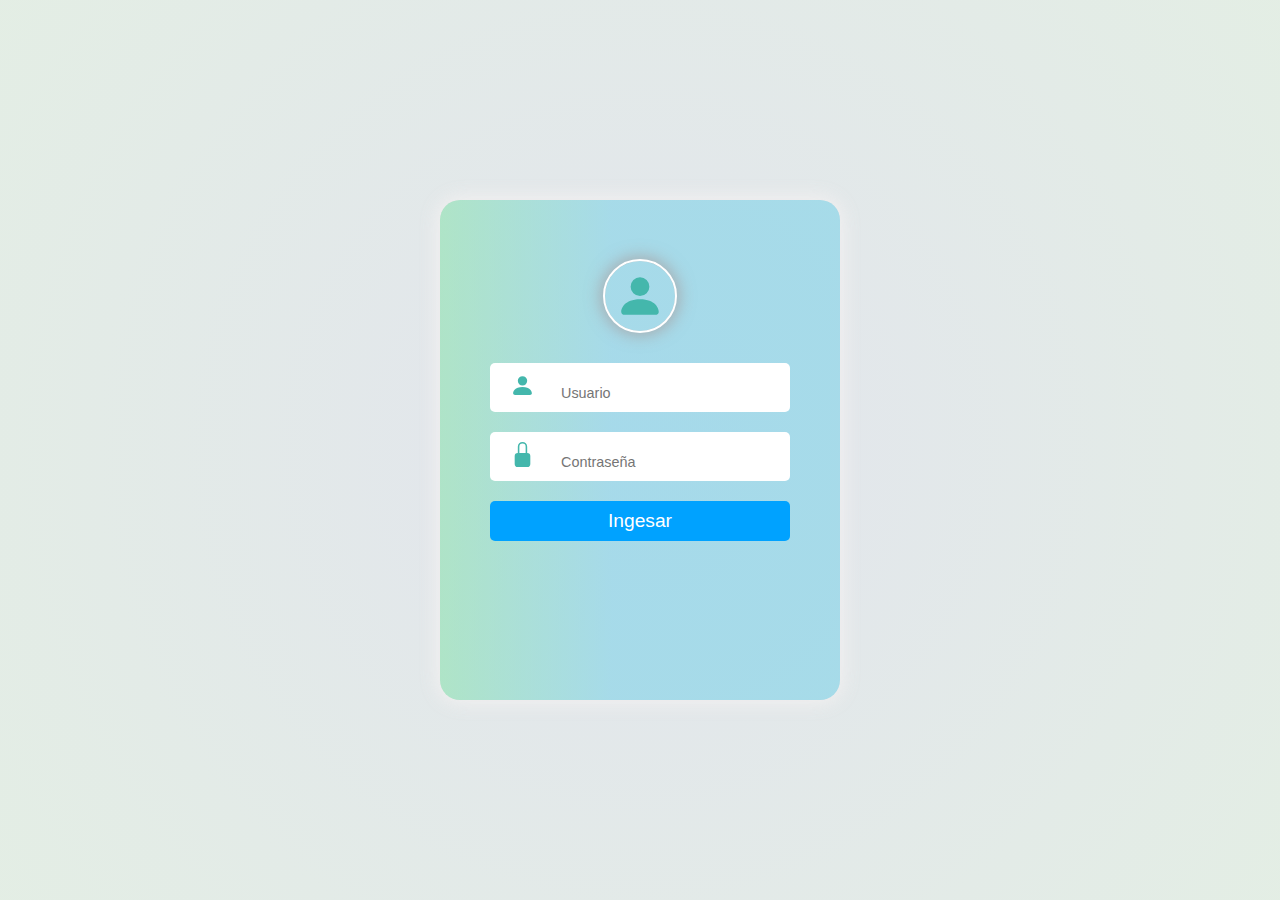
==== login.html @ 3519c9e0 "Add files via upload" ====
<!DOCTYPE html>
<html lang="en">
<head>
    <meta charset="UTF-8">
    <meta name="viewport" content="width=device-width, initial-scale=1.0">
    <title>Login</title>
    <link rel="stylesheet" href="/stylesLogin.css">
</head>
<body>
    <div class="container">
      <div class="login-form">
        <div class="login-form-fields">
          <div class="login-input-group">
            <div class="name-password-login-button">
  
              <!-- User Icon -->
              <div class="user-icon">
                <svg xmlns="http://www.w3.org/2000/svg" width="50" height="50" fill="#44B7AC" class="bi bi-person-fill" viewBox="0 0 16 16">
                    <path d="M3 14s-1 0-1-1 1-4 6-4 6 3 6 4-1 1-1 1zm5-6a3 3 0 1 0 0-6 3 3 0 0 0 0 6"/>
                </svg>
              </div>
  
              <form>
                <!-- Name Field -->
                <div class="name">
                    <svg xmlns="http://www.w3.org/2000/svg" width="25" height="25" fill="#44B7AC" class="bi bi-person-fill" viewBox="0 0 16 16">
                        <path d="M3 14s-1 0-1-1 1-4 6-4 6 3 6 4-1 1-1 1zm5-6a3 3 0 1 0 0-6 3 3 0 0 0 0 6"/>
                    </svg>
                  <input type="text" name="user-name" id="user-name" placeholder="Usuario">
                </div>
  
                <!-- Password Field -->
                <div class="password">
                    <svg xmlns="http://www.w3.org/2000/svg" width="25" height="25" fill="#44B7AC" class="bi bi-lock-fill" viewBox="0 0 16 16">
                        <path d="M8 1a2 2 0 0 1 2 2v4H6V3a2 2 0 0 1 2-2m3 6V3a3 3 0 0 0-6 0v4a2 2 0 0 0-2 2v5a2 2 0 0 0 2 2h6a2 2 0 0 0 2-2V9a2 2 0 0 0-2-2"/>
                      </svg>
                  <input type="password" name="password" id="user-password" placeholder="Contraseña">
                </div>
  
                <!-- Login Button Field -->
                <div class="login-btn">
                  <button type="submit">Ingesar</button>
                </div>
              </form>
  

  
            </div>
          </div>
        </div>
      </div>
    </div>
  </body>
</html>
---- stylesLogin.css ----
* {
    margin: 0;
    padding: 0;
    box-sizing: border-box;
  }
  
  /* Whole background container */
  .container {
    background: radial-gradient(
      circle,
      rgba(209, 213, 227, 0.6278886554621849) 0%,
      rgba(202, 222, 204, 0.5214460784313726) 100%
    );
    background-repeat: no-repeat;
    background-position: center center;
    background-size: cover;
    background-attachment: scroll;
    width: 100%;
    height: 100vh;
    position: relative;
  }
  
  /* User Icon */
  .user-icon {
    color: white;
    position: absolute;
    font-size: 40px;
    top: 0%;
    left: 50%;
    transform: translate(-50%, -20%);
    outline: 2px solid white;
    overflow: hidden;
    border-radius: 50%;
    width: 70px;
    height: 70px;
    display: flex;
    justify-content: center;
    align-items: center;
    box-shadow: 0px 0px 15px 5px rgba(167, 155, 155, 0.7);
  }
  
  /* Login form field container */
  .login-form-fields {
    background: linear-gradient(
      90deg,
      rgba(110, 223, 155, 0.4430147058823529) 0%,
      rgba(130, 211, 232, 0.6250875350140056) 43%
    );
    position: absolute;
    width: 400px;
    height: 500px;
    border-radius: 20px;
    top: 50%;
    left: 50%;
    transform: translate(-50%, -50%);
    box-shadow: 0px 0px 20px 2px rgba(247, 242, 242, 0.877),
      0px 0px 1px 0px rgba(238, 233, 233, 0.897);
  }
  
  /* All input */
  .login-input-group {
    z-index: -1;
    position: absolute;
    width: 350px;
    height: 350px;
    top: 50%;
    left: 50%;
    transform: translate(-50%, -50%);
    box-sizing: border-box;
  }
  
  /* Name and password */
  .name,
  .password {
    width: 300px;
    margin: 20px auto;
    background-color: white;
    padding: 10px 20px;
    border-radius: 5px;
    position: relative;
  }
  
  .name i,
  .password i {
    position: absolute;
    left: 0px;
    top: 50%;
    transform: translateY(-50%);
    padding: 11px 11px;
    border-radius: 5px 0px 0px 5px;
    background-color: rgb(236, 228, 228);
  }
  
  .name input,
  .password input {
    border: none;
    padding-left: 22px;
    font-size: 1rem;
  }
  .name input:focus,
  .password input:focus {
    border: none;
    outline: none;
  }
  
  .name input::placeholder,
  .password input::placeholder {
    font-size: 0.9rem;
  }
  
  .name-password-login-button {
    margin-top: 25%;
  }
  
  /* login button */
  .login-btn button {
    border: none;
    width: 300px;
    margin-left: 25px;
    padding: 0 5px;
    box-sizing: border-box;
    display: inline-block;
    position: absolute;
    background-color: rgba(0, 162, 255, 1);
    color: white;
    border-radius: 5px;
    cursor: pointer;
    font-size: 1.2rem;
    font-family: "Segoe UI", Tahoma, Geneva, Verdana, sans-serif;
    font-weight: 500;
    height: 40px;
    text-align: center;
  }
  
  .login-btn button:hover {
    background-color: rgba(0, 162, 255, 0.5);
  }
  
  /* forget and sign up container */
  .forget-password-sign-up-container {
    width: 100%;
    height: 30px;
    margin-top: 25%;
    position: relative;
  }
  
  /* forget password */
  .forget-password {
    position: absolute;
    left: 10%;
  }
  .forget-password a {
    color: rgb(41, 41, 82);
    font-size: 1rem;
    font-family: "Segoe UI", Tahoma, Geneva, Verdana, sans-serif;
    font-weight: 400;
  }
  
  .forget-password a:hover {
    text-decoration: none;
    text-shadow: 0px 0px 8px rgba(33, 10, 165, 0.9),
      0px 0px 12px rgba(20, 201, 60, 0.7);
  }
  
  /* Sign up */
  .sign-up {
    position: absolute;
    right: 10%;
  }
  
  .sign-up a {
    color: white;
    font-size: 1rem;
    padding: 5px 20px;
    background-color: rgba(0, 162, 255, 1);
    font-family: "Segoe UI", Tahoma, Geneva, Verdana, sans-serif;
    text-decoration: none;
    border-radius: 5px;
    text-align: center;
    margin-right: -9px;
  }
  
  .sign-up a:hover {
    background-color: rgba(0, 162, 255, 0.5);
  }
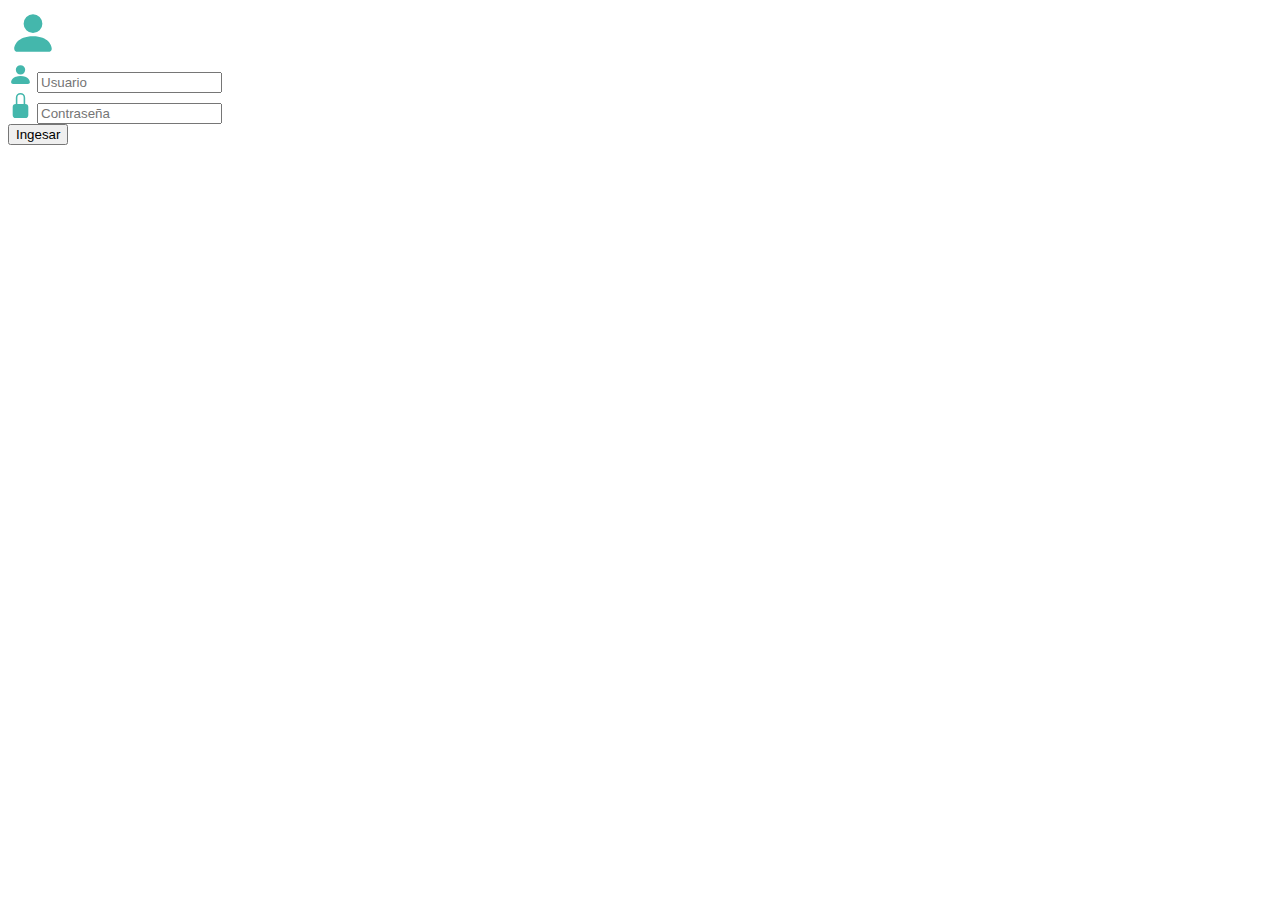
==== commit 65e64164: "Update login.html" ====
--- a/login.html
+++ b/login.html
@@ -4,7 +4,7 @@
     <meta charset="UTF-8">
     <meta name="viewport" content="width=device-width, initial-scale=1.0">
     <title>Login</title>
-    <link rel="stylesheet" href="/stylesLogin.css">
+    <link rel="stylesheet" href="mockups/stylesLogin.css">
 </head>
 <body>
     <div class="container">
@@ -51,4 +51,4 @@
       </div>
     </div>
   </body>
-</html>+</html>
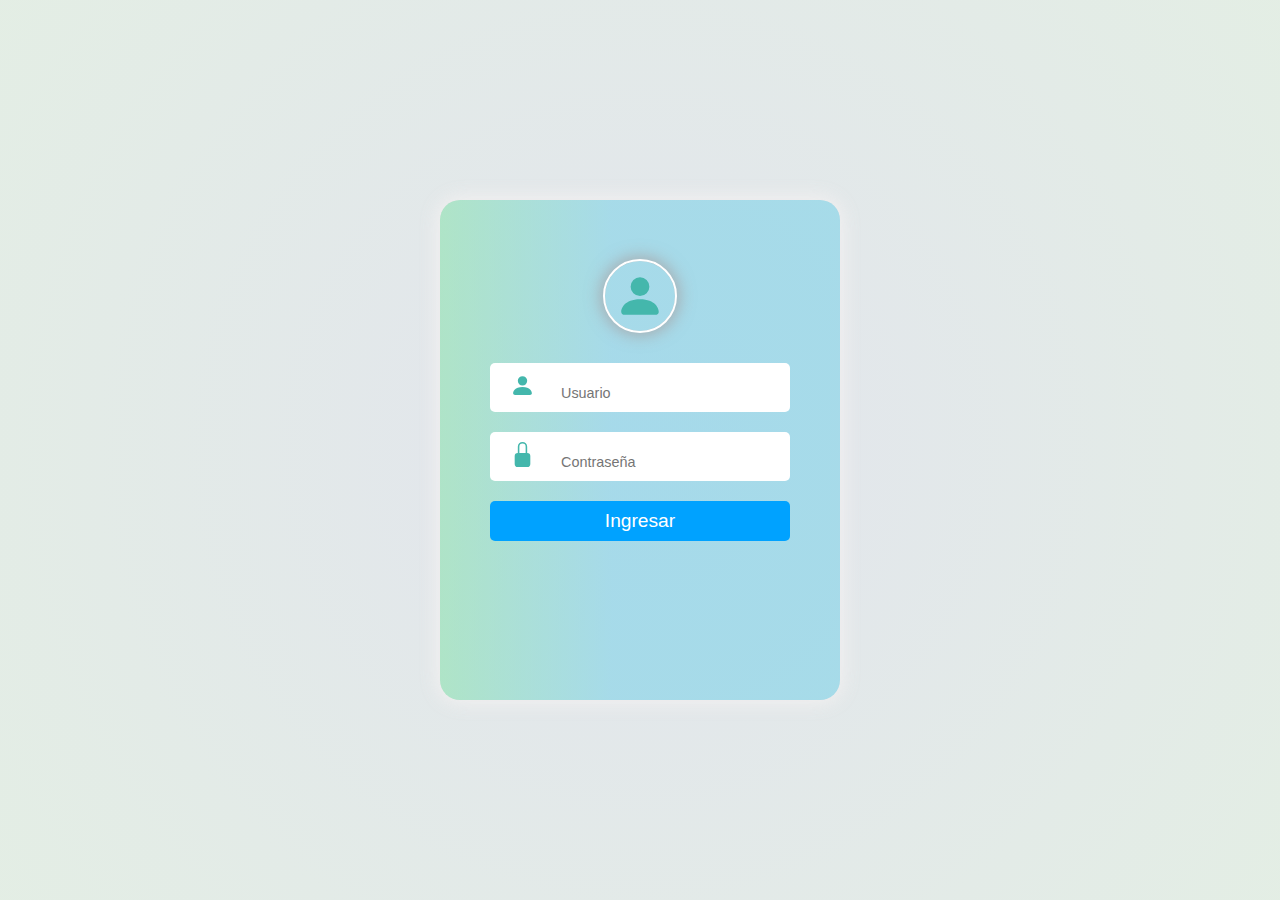
==== commit 2cad1f50: "Update login.html" ====
--- a/login.html
+++ b/login.html
@@ -4,51 +4,235 @@
     <meta charset="UTF-8">
     <meta name="viewport" content="width=device-width, initial-scale=1.0">
     <title>Login</title>
-    <link rel="stylesheet" href="mockups/stylesLogin.css">
+    <style>
+        * {
+            margin: 0;
+            padding: 0;
+            box-sizing: border-box;
+        }
+
+        /* Whole background container */
+        .container {
+            background: radial-gradient(
+                circle,
+                rgba(209, 213, 227, 0.6278886554621849) 0%,
+                rgba(202, 222, 204, 0.5214460784313726) 100%
+            );
+            background-repeat: no-repeat;
+            background-position: center center;
+            background-size: cover;
+            background-attachment: scroll;
+            width: 100%;
+            height: 100vh;
+            position: relative;
+        }
+
+        /* User Icon */
+        .user-icon {
+            color: white;
+            position: absolute;
+            font-size: 40px;
+            top: 0%;
+            left: 50%;
+            transform: translate(-50%, -20%);
+            outline: 2px solid white;
+            overflow: hidden;
+            border-radius: 50%;
+            width: 70px;
+            height: 70px;
+            display: flex;
+            justify-content: center;
+            align-items: center;
+            box-shadow: 0px 0px 15px 5px rgba(167, 155, 155, 0.7);
+        }
+
+        /* Login form field container */
+        .login-form-fields {
+            background: linear-gradient(
+                90deg,
+                rgba(110, 223, 155, 0.4430147058823529) 0%,
+                rgba(130, 211, 232, 0.6250875350140056) 43%
+            );
+            position: absolute;
+            width: 400px;
+            height: 500px;
+            border-radius: 20px;
+            top: 50%;
+            left: 50%;
+            transform: translate(-50%, -50%);
+            box-shadow: 0px 0px 20px 2px rgba(247, 242, 242, 0.877),
+                0px 0px 1px 0px rgba(238, 233, 233, 0.897);
+        }
+
+        /* All input */
+        .login-input-group {
+            z-index: -1;
+            position: absolute;
+            width: 350px;
+            height: 350px;
+            top: 50%;
+            left: 50%;
+            transform: translate(-50%, -50%);
+            box-sizing: border-box;
+        }
+
+        /* Name and password */
+        .name,
+        .password {
+            width: 300px;
+            margin: 20px auto;
+            background-color: white;
+            padding: 10px 20px;
+            border-radius: 5px;
+            position: relative;
+        }
+
+        .name i,
+        .password i {
+            position: absolute;
+            left: 0px;
+            top: 50%;
+            transform: translateY(-50%);
+            padding: 11px 11px;
+            border-radius: 5px 0px 0px 5px;
+            background-color: rgb(236, 228, 228);
+        }
+
+        .name input,
+        .password input {
+            border: none;
+            padding-left: 22px;
+            font-size: 1rem;
+        }
+
+        .name input:focus,
+        .password input:focus {
+            border: none;
+            outline: none;
+        }
+
+        .name input::placeholder,
+        .password input::placeholder {
+            font-size: 0.9rem;
+        }
+
+        .name-password-login-button {
+            margin-top: 25%;
+        }
+
+        /* login button */
+        .login-btn button {
+            border: none;
+            width: 300px;
+            margin-left: 25px;
+            padding: 0 5px;
+            box-sizing: border-box;
+            display: inline-block;
+            position: absolute;
+            background-color: rgba(0, 162, 255, 1);
+            color: white;
+            border-radius: 5px;
+            cursor: pointer;
+            font-size: 1.2rem;
+            font-family: "Segoe UI", Tahoma, Geneva, Verdana, sans-serif;
+            font-weight: 500;
+            height: 40px;
+            text-align: center;
+        }
+
+        .login-btn button:hover {
+            background-color: rgba(0, 162, 255, 0.5);
+        }
+
+        /* forget and sign up container */
+        .forget-password-sign-up-container {
+            width: 100%;
+            height: 30px;
+            margin-top: 25%;
+            position: relative;
+        }
+
+        /* forget password */
+        .forget-password {
+            position: absolute;
+            left: 10%;
+        }
+
+        .forget-password a {
+            color: rgb(41, 41, 82);
+            font-size: 1rem;
+            font-family: "Segoe UI", Tahoma, Geneva, Verdana, sans-serif;
+            font-weight: 400;
+        }
+
+        .forget-password a:hover {
+            text-decoration: none;
+            text-shadow: 0px 0px 8px rgba(33, 10, 165, 0.9),
+                0px 0px 12px rgba(20, 201, 60, 0.7);
+        }
+
+        /* Sign up */
+        .sign-up {
+            position: absolute;
+            right: 10%;
+        }
+
+        .sign-up a {
+            color: white;
+            font-size: 1rem;
+            padding: 5px 20px;
+            background-color: rgba(0, 162, 255, 1);
+            font-family: "Segoe UI", Tahoma, Geneva, Verdana, sans-serif;
+            text-decoration: none;
+            border-radius: 5px;
+            text-align: center;
+            margin-right: -9px;
+        }
+
+        .sign-up a:hover {
+            background-color: rgba(0, 162, 255, 0.5);
+        }
+    </style>
 </head>
 <body>
     <div class="container">
-      <div class="login-form">
-        <div class="login-form-fields">
-          <div class="login-input-group">
-            <div class="name-password-login-button">
-  
-              <!-- User Icon -->
-              <div class="user-icon">
-                <svg xmlns="http://www.w3.org/2000/svg" width="50" height="50" fill="#44B7AC" class="bi bi-person-fill" viewBox="0 0 16 16">
-                    <path d="M3 14s-1 0-1-1 1-4 6-4 6 3 6 4-1 1-1 1zm5-6a3 3 0 1 0 0-6 3 3 0 0 0 0 6"/>
-                </svg>
-              </div>
-  
-              <form>
-                <!-- Name Field -->
-                <div class="name">
-                    <svg xmlns="http://www.w3.org/2000/svg" width="25" height="25" fill="#44B7AC" class="bi bi-person-fill" viewBox="0 0 16 16">
-                        <path d="M3 14s-1 0-1-1 1-4 6-4 6 3 6 4-1 1-1 1zm5-6a3 3 0 1 0 0-6 3 3 0 0 0 0 6"/>
-                    </svg>
-                  <input type="text" name="user-name" id="user-name" placeholder="Usuario">
+        <div class="login-form">
+            <div class="login-form-fields">
+                <div class="login-input-group">
+                    <div class="name-password-login-button">
+                        <!-- User Icon -->
+                        <div class="user-icon">
+                            <svg xmlns="http://www.w3.org/2000/svg" width="50" height="50" fill="#44B7AC" class="bi bi-person-fill" viewBox="0 0 16 16">
+                                <path d="M3 14s-1 0-1-1 1-4 6-4 6 3 6 4-1 1-1 1zm5-6a3 3 0 1 0 0-6 3 3 0 0 0 0 6"/>
+                            </svg>
+                        </div>
+
+                        <form>
+                            <!-- Name Field -->
+                            <div class="name">
+                                <svg xmlns="http://www.w3.org/2000/svg" width="25" height="25" fill="#44B7AC" class="bi bi-person-fill" viewBox="0 0 16 16">
+                                    <path d="M3 14s-1 0-1-1 1-4 6-4 6 3 6 4-1 1-1 1zm5-6a3 3 0 1 0 0-6 3 3 0 0 0 0 6"/>
+                                </svg>
+                                <input type="text" name="user-name" id="user-name" placeholder="Usuario">
+                            </div>
+
+                            <!-- Password Field -->
+                            <div class="password">
+                                <svg xmlns="http://www.w3.org/2000/svg" width="25" height="25" fill="#44B7AC" class="bi bi-lock-fill" viewBox="0 0 16 16">
+                                    <path d="M8 1a2 2 0 0 1 2 2v4H6V3a2 2 0 0 1 2-2m3 6V3a3 3 0 0 0-6 0v4a2 2 0 0 0-2 2v5a2 2 0 0 0 2 2h6a2 2 0 0 0 2-2V9a2 2 0 0 0-2-2"/>
+                                </svg>
+                                <input type="password" name="password" id="user-password" placeholder="Contraseña">
+                            </div>
+
+                            <!-- Login Button Field -->
+                            <div class="login-btn">
+                                <button type="submit">Ingresar</button>
+                            </div>
+                        </form>
+                    </div>
                 </div>
-  
-                <!-- Password Field -->
-                <div class="password">
-                    <svg xmlns="http://www.w3.org/2000/svg" width="25" height="25" fill="#44B7AC" class="bi bi-lock-fill" viewBox="0 0 16 16">
-                        <path d="M8 1a2 2 0 0 1 2 2v4H6V3a2 2 0 0 1 2-2m3 6V3a3 3 0 0 0-6 0v4a2 2 0 0 0-2 2v5a2 2 0 0 0 2 2h6a2 2 0 0 0 2-2V9a2 2 0 0 0-2-2"/>
-                      </svg>
-                  <input type="password" name="password" id="user-password" placeholder="Contraseña">
-                </div>
-  
-                <!-- Login Button Field -->
-                <div class="login-btn">
-                  <button type="submit">Ingesar</button>
-                </div>
-              </form>
-  
-
-  
             </div>
-          </div>
         </div>
-      </div>
     </div>
-  </body>
+</body>
 </html>
